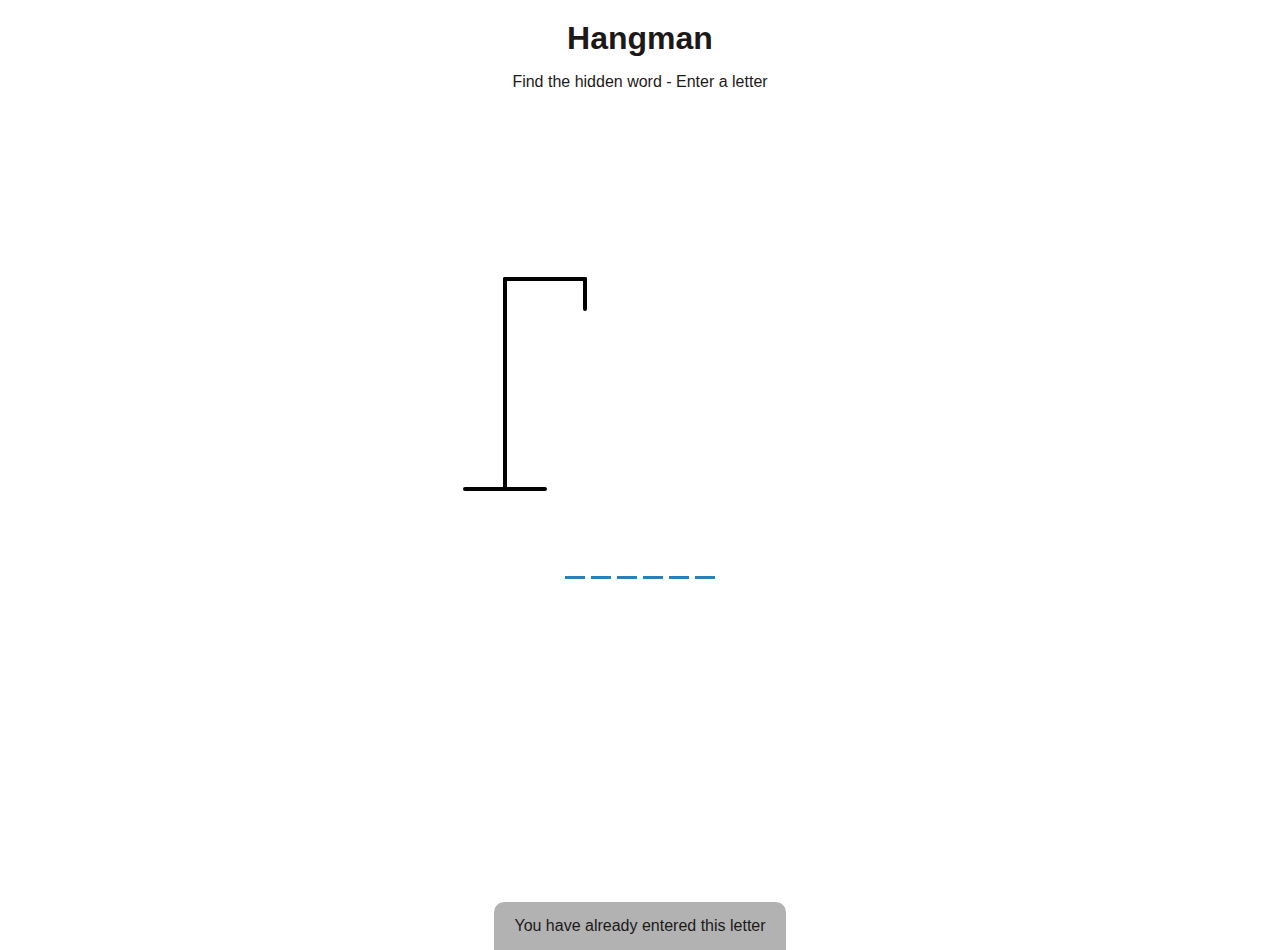
==== solution/index.html @ 58adac08 "Hangman" ====
<!DOCTYPE html>
<html lang="en">
  <head>
    <meta charset="UTF-8" />
    <meta name="viewport" content="width=device-width, initial-scale=1.0" />
    <meta http-equiv="X-UA-Compatible" content="ie=edge" />
    <link rel="stylesheet" href="style.css" />
    <title>My Hangman Super Game!</title>
  </head>
  <body>
    <h1>Hangman</h1>
    <p>Find the hidden word - Enter a letter</p>
    <div class="game-container">
      <svg height="250" width="200" class="figure-container">
        <!-- Rod -->
        <line x1="60" y1="20" x2="140" y2="20" />
        <line x1="140" y1="20" x2="140" y2="50" />
        <line x1="60" y1="20" x2="60" y2="230" />
        <line x1="20" y1="230" x2="100" y2="230" />

        <!-- Head -->
        <circle cx="140" cy="70" r="20" class="figure-part" />
        <!-- Body -->
        <line x1="140" y1="90" x2="140" y2="150" class="figure-part" />
        <!-- Arms -->
        <line x1="140" y1="120" x2="120" y2="100" class="figure-part" />
        <line x1="140" y1="120" x2="160" y2="100" class="figure-part" />
        <!-- Legs -->
        <line x1="140" y1="150" x2="120" y2="180" class="figure-part" />
        <line x1="140" y1="150" x2="160" y2="180" class="figure-part" />
      </svg>

      <div class="wrong-letters-container">
        <div id="wrong-letters"></div>
      </div>

      <div class="word" id="word"></div>
    </div>

    <!-- Container for final message -->
    <div class="popup-container" id="popup-container">
      <div class="popup">
        <h2 id="final-message"></h2>
        <h3 id="final-message-reveal-word"></h3>
        <button id="play-button">Play Again</button>
      </div>
    </div>

    <!-- Notification -->
    <div class="notification-container" id="notification-container">
      <p>You have already entered this letter</p>
    </div>

    <script src="script.js"></script>
  </body>
</html>
---- solution/style.css ----
* {
    box-sizing: border-box;
  }
  
  body {
    background-color: white;
    color: rgb(29, 25, 25);
    font-family: Arial, Helvetica, sans-serif;
    display: flex;
    flex-direction: column;
    align-items: center;
    height: 80vh;
    margin: 0;
    overflow: hidden;
  }
  
  h1 {
    margin: 20px 0 0;
  }
  
  .game-container {
    padding: 20px 30px;
    position: relative;
    margin: auto;
    height: 350px;
    width: 450px;
  }
  
  .figure-container {
    fill: transparent;
    stroke: black;
    stroke-width: 4px;
    stroke-linecap: round;
  }
  
  .figure-part {
    display: none;
  }
  
  .wrong-letters-container {
    position: absolute;
    top: 20px;
    right: 20px;
    display: flex;
    flex-direction: column;
    text-align: right;
  }
  
  .wrong-letters-container p {
    margin: 0 0 5px;
  }
  
  .wrong-letters-container span {
    font-size: 24px;
  }
  
  .word {
    display: flex;
    position: absolute;
    bottom: 10px;
    left: 50%;
    transform: translateX(-50%);
  }
  
  .letter {
    border-bottom: 3px solid #2980b9;
    display: inline-flex;
    font-size: 30px;
    align-items: center;
    justify-content: center;
    margin: 0 3px;
    height: 50px;
    width: 20px;
  }
  
  .popup-container {
    background-color: rgba(0, 0, 0, 0.3);
    position: fixed;
    top: 0;
    bottom: 0;
    left: 0;
    right: 0;
    /* display: flex; */
    display: none;
    align-items: center;
    justify-content: center;
  }
  
  .popup {
    background: #2980b9;
    border-radius: 5px;
    box-shadow: 0 15px 10px 3px rgba(0, 0, 0, 0.1);
    padding: 20px;
    text-align: center;
  }
  
  .popup button {
    cursor: pointer;
    background-color: #fff;
    color: #2980b9;
    border: 0;
    margin-top: 20px;
    padding: 12px 20px;
    font-size: 16px;
  }
  
  .popup button:active {
    transform: scale(0.98);
  }
  
  .popup button:focus {
    outline: 0;
  }
  
  .notification-container {
    background-color: rgba(0, 0, 0, 0.3);
    border-radius: 10px 10px 0 0;
    padding: 15px 20px;
    position: absolute;
    bottom: -50px;
    transition: transform 0.3s ease-in-out;
  }
  
  .notification-container p {
    margin: 0;
  }
  
  .notification-container.show {
    transform: translateY(-50px);
  }
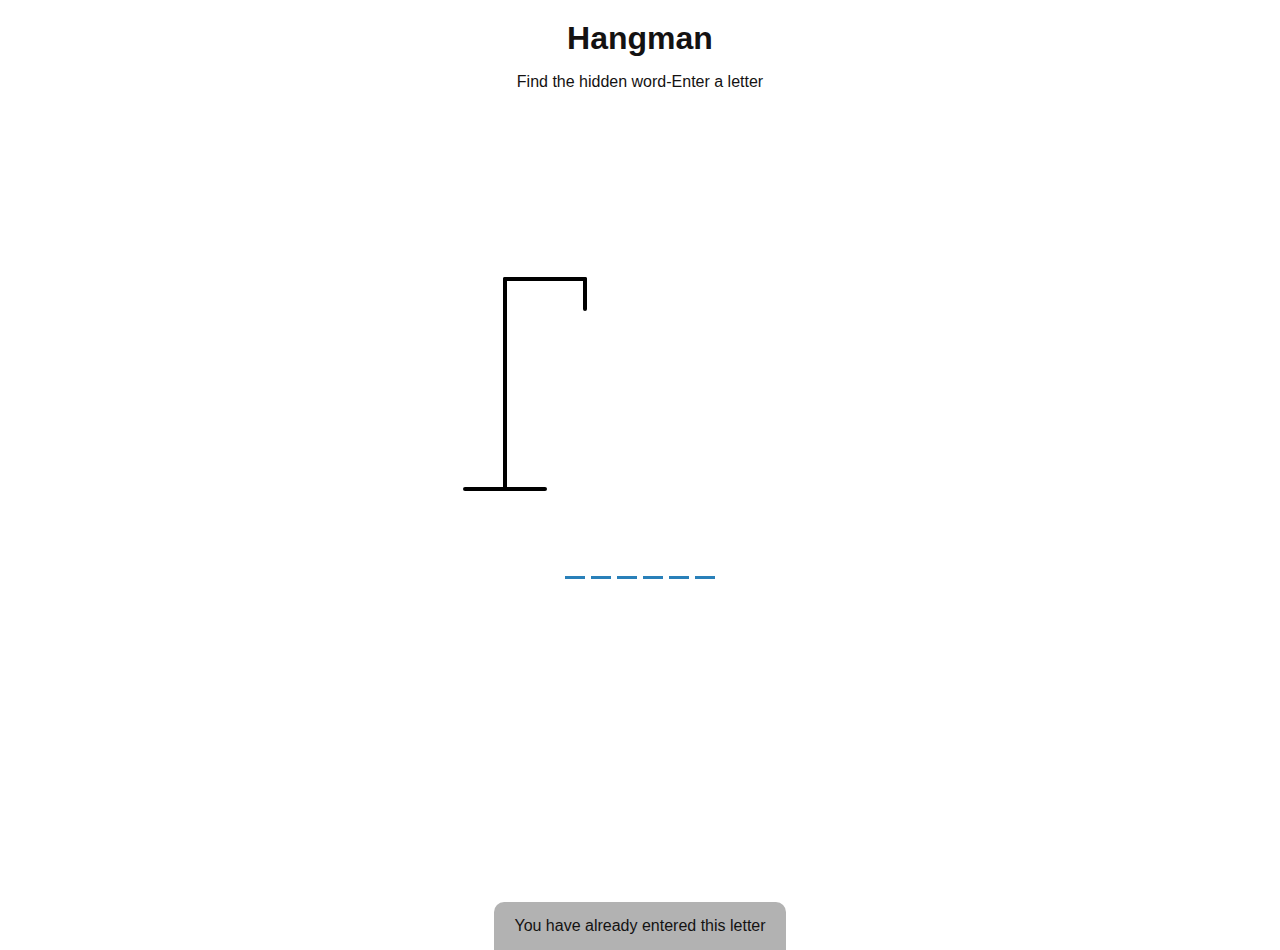
==== commit 53812b98: "Hangman Project" ====
--- a/solution/index.html
+++ b/solution/index.html
@@ -1,17 +1,17 @@
 <!DOCTYPE html>
 <html lang="en">
-  <head>
-    <meta charset="UTF-8" />
-    <meta name="viewport" content="width=device-width, initial-scale=1.0" />
-    <meta http-equiv="X-UA-Compatible" content="ie=edge" />
-    <link rel="stylesheet" href="style.css" />
-    <title>My Hangman Super Game!</title>
-  </head>
-  <body>
+<head>
+    <meta charset="UTF-8">
+    <meta http-equiv="X-UA-Compatible" content="IE=edge">
+    <meta name="viewport" content="width=device-width, initial-scale=1.0">
+    <link rel="stylesheet" href="style.css"> 
+    <title>Hangman-Mustafa</title>
+</head>
+<body>
     <h1>Hangman</h1>
-    <p>Find the hidden word - Enter a letter</p>
+    <p>Find the hidden word-Enter a letter</p>
     <div class="game-container">
-      <svg height="250" width="200" class="figure-container">
+    <svg height="250" width="200" class="figure-container">
         <!-- Rod -->
         <line x1="60" y1="20" x2="140" y2="20" />
         <line x1="140" y1="20" x2="140" y2="50" />
@@ -29,28 +29,25 @@
         <line x1="140" y1="150" x2="120" y2="180" class="figure-part" />
         <line x1="140" y1="150" x2="160" y2="180" class="figure-part" />
       </svg>
-
       <div class="wrong-letters-container">
         <div id="wrong-letters"></div>
       </div>
 
       <div class="word" id="word"></div>
     </div>
+       <!-- Container for final message -->
+       <div class="popup-container" id="popup-container">
+        <div class="popup">
+          <h2 id="final-message"></h2>
+          <h3 id="final-message-reveal-word"></h3>
+          <button id="play-button">Play Again</button>
+        </div>
+      </div>
 
-    <!-- Container for final message -->
-    <div class="popup-container" id="popup-container">
-      <div class="popup">
-        <h2 id="final-message"></h2>
-        <h3 id="final-message-reveal-word"></h3>
-        <button id="play-button">Play Again</button>
+      <!-- Notification -->
+      <div class="notification-container" id="notification-container">
+        <p>You have already entered this letter</p>
       </div>
-    </div>
-
-    <!-- Notification -->
-    <div class="notification-container" id="notification-container">
-      <p>You have already entered this letter</p>
-    </div>
-
-    <script src="script.js"></script>
-  </body>
-</html>
+    <script src="script.js">  </script>
+</body>
+</html>--- a/solution/style.css
+++ b/solution/style.css
@@ -1,10 +1,11 @@
+
 * {
     box-sizing: border-box;
   }
   
   body {
     background-color: white;
-    color: rgb(29, 25, 25);
+    color: rgb(20, 18, 18);
     font-family: Arial, Helvetica, sans-serif;
     display: flex;
     flex-direction: column;
